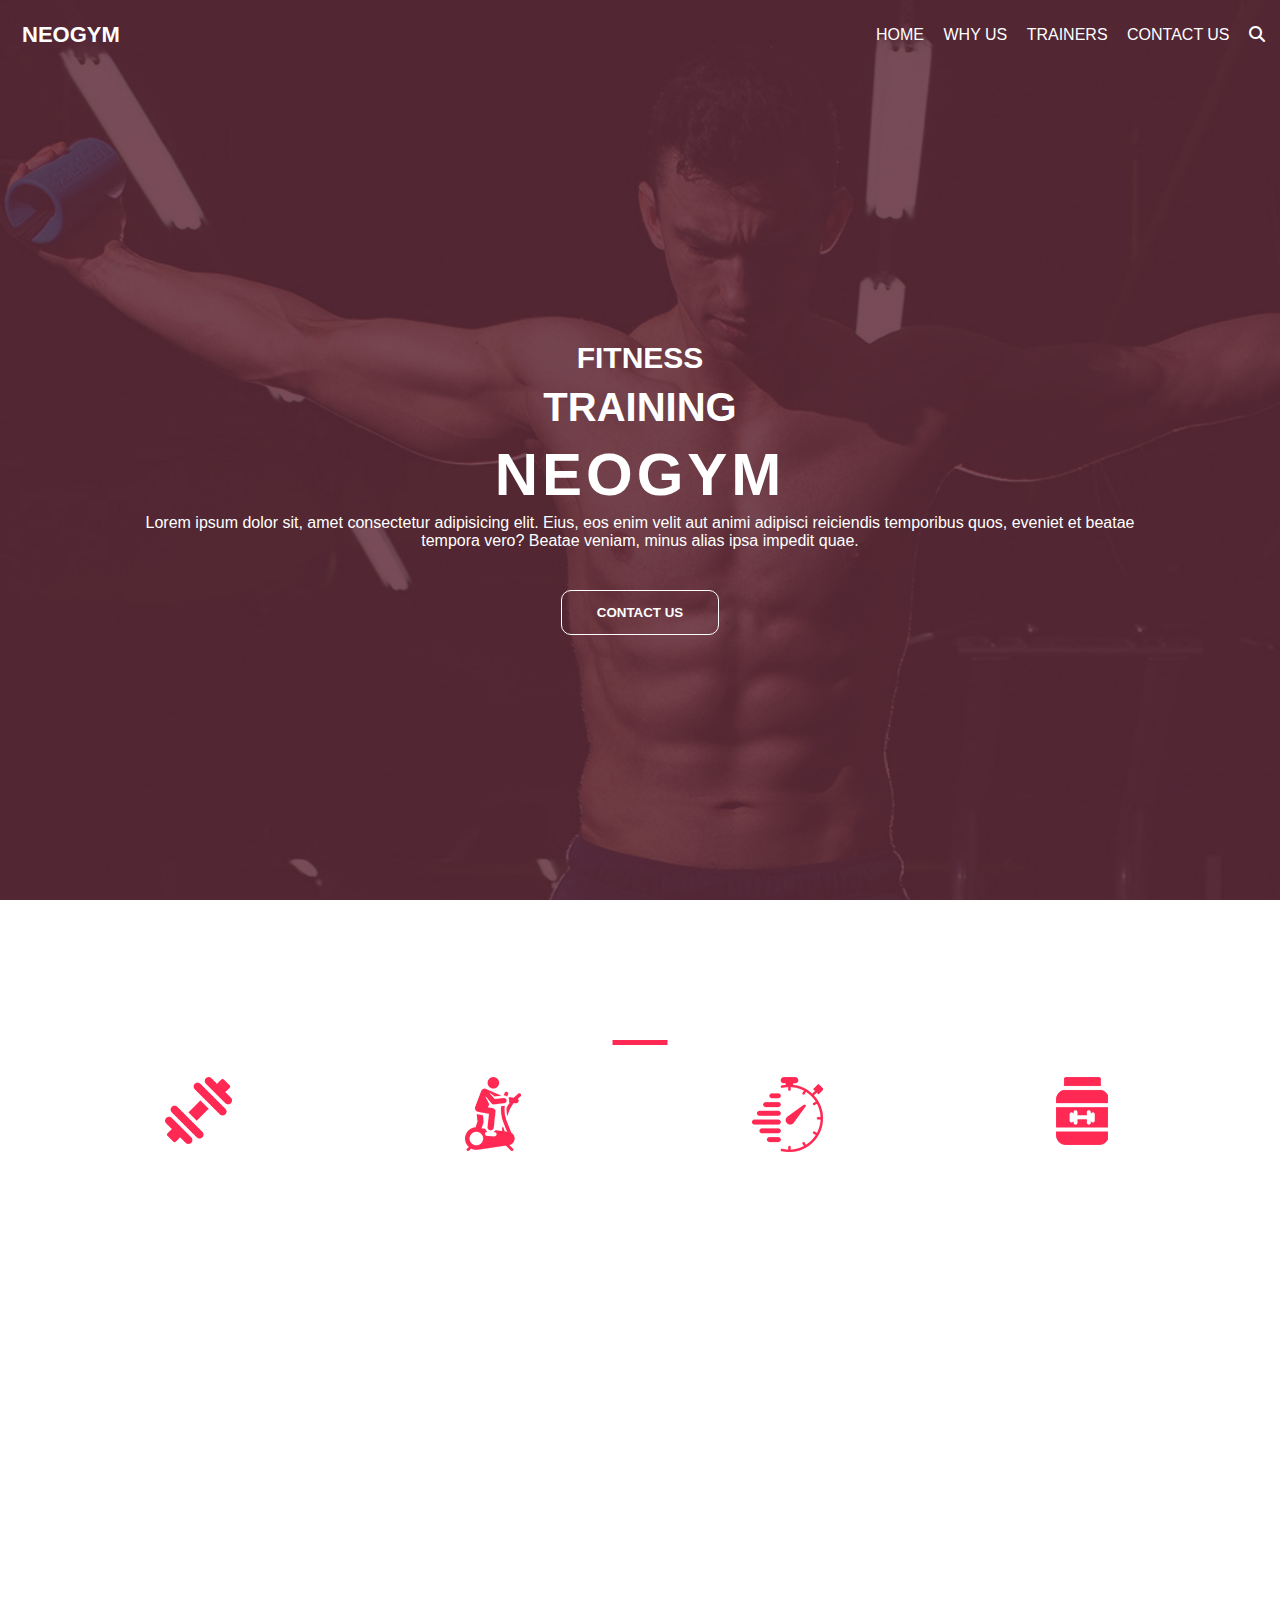
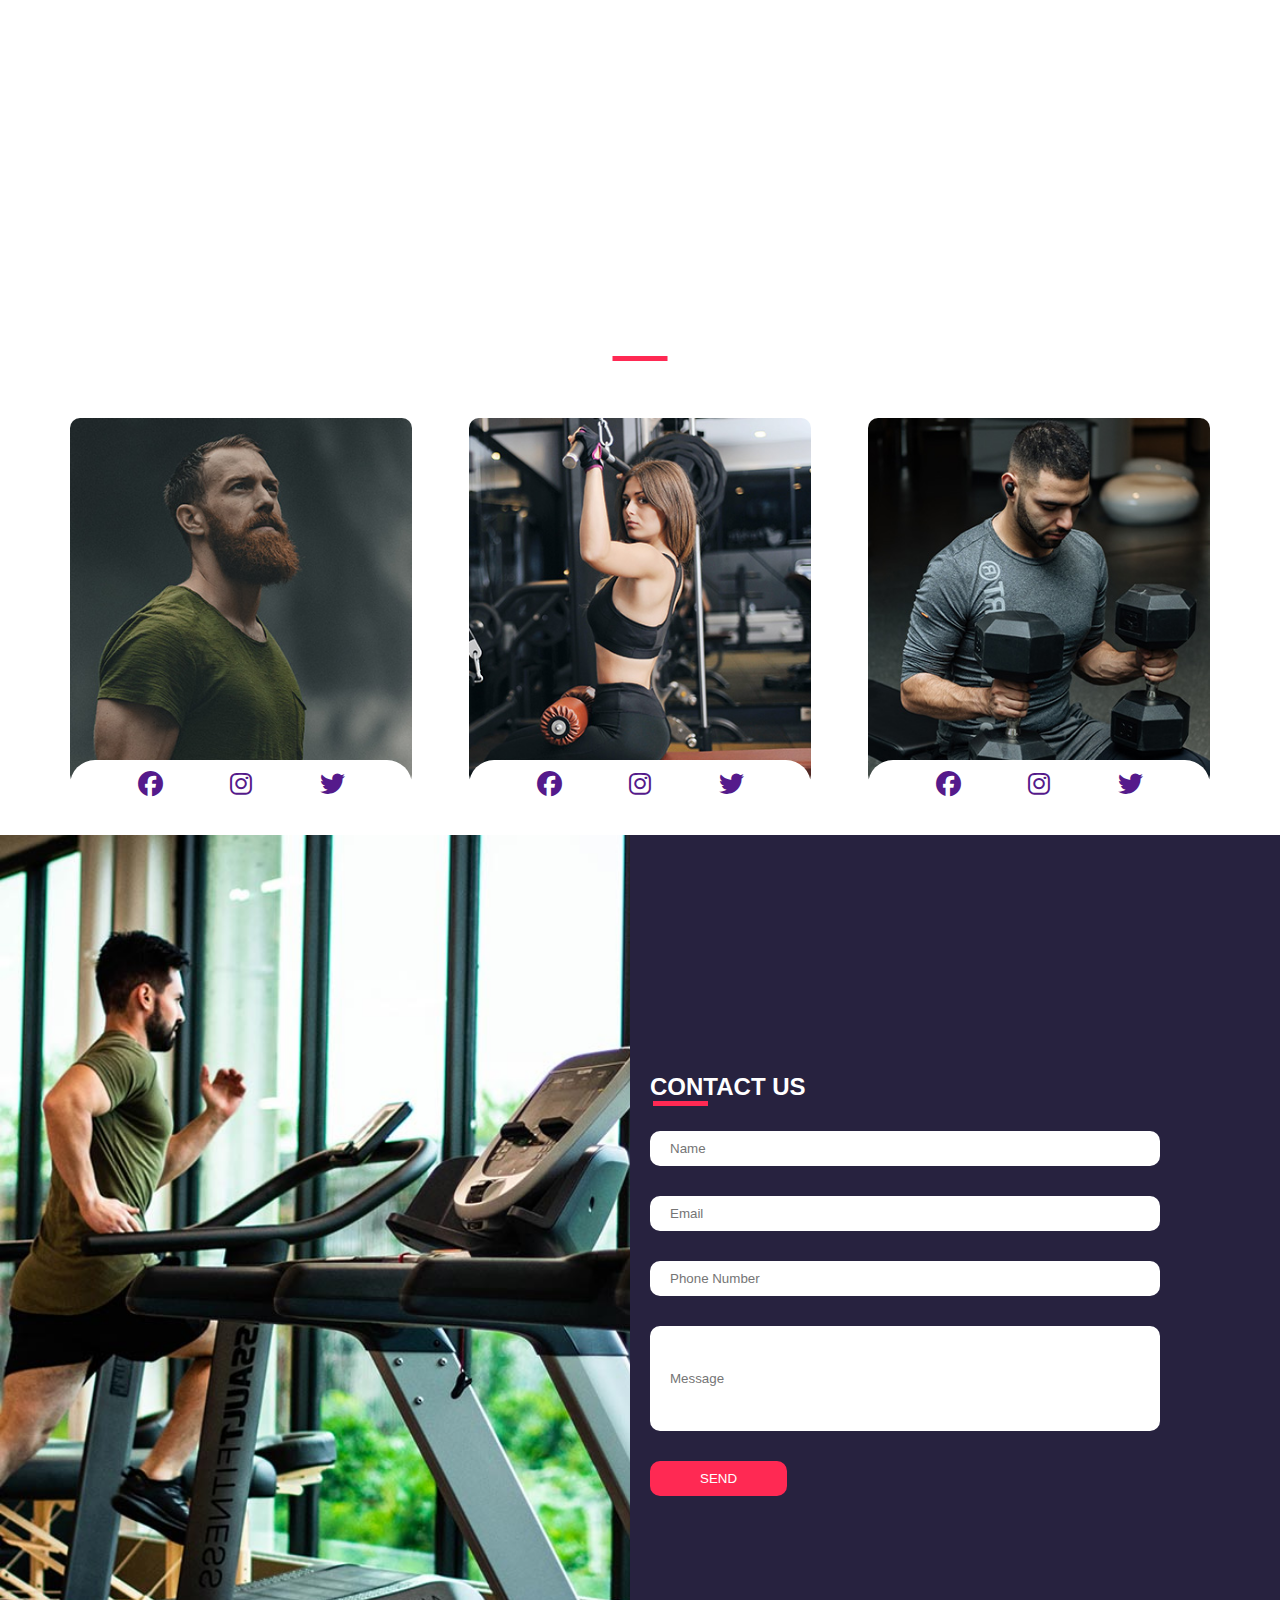
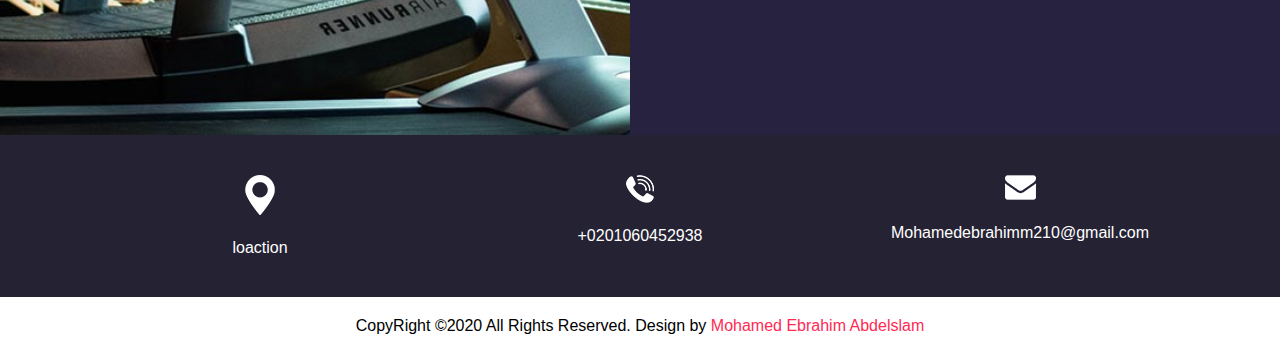
==== index.html @ ceb722a4 "Upload The Design" ====
<!DOCTYPE html>
<html lang="en">
<head>
    <meta charset="UTF-8">
    <meta name="viewport" content="width=device-width, initial-scale=1.0">
    <link rel="stylesheet" href="css/all.min.css">
    <link rel="stylesheet" href="./css/style.css">
    <title>7mo Gym</title>
</head>
<body>
    <!-- Header (First Section) -->
    <div class="start">
        <header>
            <p class="logo">NEOGYM</p>
            <nav>
                <i class="fas fa-bars toggle-menu"></i>
                <ul>
                    <li><a href="#">HOME</a></li>
                    <li><a href="./Why.html">WHY US</a></li>
                    <li><a href="./trainer.html">TRAINERS</a></li>
                    <li><a href="./contact.html">CONTACT US</a></li>
                    <li><i class="fas fa-search"></i></li>
                </ul>
            </nav>
        </header>
        <div class="intro">
            <div class="container">
                <h4>FITNESS</h4>
                <h3>TRAINING</h3>
                <h1>NEOGYM</h1>
                <p>Lorem ipsum dolor sit, amet consectetur adipisicing elit. Eius, eos enim velit aut animi adipisci reiciendis temporibus quos, eveniet et beatae tempora vero? Beatae veniam, minus alias ipsa impedit quae.</p>
                <button>CONTACT US</button>
            </div>
        </div>
    </div>
    <!-- Header -->
    <!-- Why Section (Second Section) -->
    <div class="why">
        <div class="container">
            <div class="content">
                <p>WHY CHOOSE US</p>
                <div class="card-cont">
                    <div class="card">
                        <img src="./images/u-1.png" alt="">
                        <h5>QUALITY EQUIPMENT</h5>
                        <p>ipsum dolor sit amet, consectetur adipiscing elit, sed do eiusmod tempo</p>
                    </div>
                    <div class="card">
                        <img src="./images/u-2.png" alt="">
                        <h5>NUTRITION</h5>
                        <p>ipsum dolor sit amet, consectetur adipiscing elit, sed do eiusmod tempo</p>
                    </div>
                    <div class="card">
                        <img src="./images/u-3.png" alt="">
                        <h5>HEALTHY DIET PLAN</h5>
                        <p>ipsum dolor sit amet, consectetur adipiscing elit, sed do eiusmod tempo</p>
                    </div>
                    <div class="card">
                        <img src="./images/u-4.png" alt="">
                        <h5>SPORT TRAINING</h5>
                        <p>ipsum dolor sit amet, consectetur adipiscing elit, sed do eiusmod tempo</p>
                    </div>
                </div>
            </div>
        </div>
    </div>
    <!-- Why Section -->
    <!-- Health Section (Third Section) -->
    <div class="health">
        <div class="container">
            <div class="cont">
                <h3>HEALTHY MIND, HEALTHY BODY</h3>
                <p>Lorem ipsum dolor sit amet, consectetur adipiscing elit, sed do eiusmod tempor incididunt ut labore et dolore magna
                aliqua. Ut enim ad minim veniam, quis nostrud exercitation ullamco laboris nisi ut aliquip ex ea commodo consequat. Duis
                aute irure dolor in reprehenderit in voluptate velit esse cillumLorem ipsum dolor sit amet, consectetur adipiscing elit,
                sed do eiusmod tempor incididunt ut labore et dolore magna aliqua. Ut enim ad minim veniam, quis nostrud exercitation
                ullamco laboris nisi ut aliquip ex ea commodo consequat. Duis aute irure dolor in reprehenderit in voluptate velit esse
                cillum</p>
                <button>READ MORE</button>
            </div>
        </div>
    </div>
    <!-- Health Section -->
    <!-- Trainer Section (Fourth Section) -->
    <div class="trainer">
        <div class="container">
            <div class="content">
                <p>OUR GYM TRAINERS</p>
                <div class="card-cont">
                    <div class="card">
                        <h5>HEALTHY DIET PLAN</h5>
                        <img src="./images/t1.jpg" alt="">
                        <div class="social-icons">
                            <a href="" target="_blank"><i class="fab fa-facebook"></i></a>
                            <a href="" target="_blank"><i class="fab fa-instagram"></i></a>
                            <a href="" target="_blank"><i class="fab fa-twitter"></i></a>
                        </div>
                    </div>
                    <div class="card">
                        <h5>HEALTHY DIET PLAN</h5>
                        <img src="./images/t2.jpg" alt="">
                        <div class="social-icons">
                            <a href="" target="_blank"><i class="fab fa-facebook"></i></a>
                            <a href="" target="_blank"><i class="fab fa-instagram"></i></a>
                            <a href="" target="_blank"><i class="fab fa-twitter"></i></a>
                        </div>
                    </div>
                    <div class="card">
                        <h5>HEALTHY DIET PLAN</h5>
                        <img src="./images/t3.jpg" alt="">
                        <div class="social-icons">
                            <a href="" target="_blank"><i class="fab fa-facebook"></i></a>
                            <a href="" target="_blank"><i class="fab fa-instagram"></i></a>
                            <a href="" target="_blank"><i class="fab fa-twitter"></i></a>
                        </div>
                    </div>
                </div>
            </div>
        </div>
    </div>
    <!-- Trainer Section -->
    <!-- Contact-us Section (Fifth Section) -->
    <div class="contact-us">
        <div class="image"></div>
        <div class="contact">
            <div>
                <h2>CONTACT US</h2>
                <div><input type="text" placeholder="Name"></div>
                <div><input type="email" placeholder="Email"></div>
                <div><input type="text" placeholder="Phone Number"></div>
                <div><input type="Message" placeholder="Message"></div>
                <div><button>SEND</button></div>
            </div>
        </div>
    </div>
    <!-- Contact-us Section -->
    <!-- Footer Section (Sixth Section) -->
    <footer>
        <div class="container" >
            <div class="content">
                <a href=""><img src="./images/location-white.png" alt="">
                    <div>loaction</div>
                </a>
                <a href=""><img src="./images/telephone-white.png" alt="">
                    <div>+0201060452938</div>
                </a>
                <a href=""><img src="./images/envelope-white.png" alt="">
                    <div>Mohamedebrahimm210@gmail.com</div>
                </a>
            </div>
        </div>
    </footer>
    <!-- Contact-us Section -->
    <!-- Last Section (Seventh Section) -->
    <div class="copy">
        <div class="container">
            <p>CopyRight &copy;2020 All Rights Reserved. Design by <span>Mohamed Ebrahim Abdelslam</span></p>
        </div>
    </div>
    <!-- Last Section -->
</body>
</html>
---- css/style.css ----
/* Global Rules */
*{
    padding: 0;
    margin: 0;
    box-sizing: border-box;
}
html {
    scroll-behavior: smooth;
}
body {
    font-family: 'Open Sans', sans-serif;
}
:root{
  --main-color: #ff2953;
}
.container {
    padding-left: 15px;
    padding-right: 15px;
    margin-left: auto;
    margin-right: auto;
}
/* Small */
@media (min-width:768px){
    .container{
        width:750px;
    }
}
/* Medium */
@media (min-width:992px){
    .container{
        width:970px;
    }
}
/* Large */
@media (min-width:1200px){
    .container{
        width:1170px;
    }
}
/* Global Rules */
/* 
======================================================================================================================================
                                                    Start Header
======================================================================================================================================
*/
.start{
    background-image: url("../images/hero-bg.jpg");
    background-size: cover;
    background-attachment: fixed;
    height: 100vh;
}
body>header{
    background-image: url("../images/hero-bg.jpg");
    background-size: cover;
}
header{
    display: flex;
    justify-content: space-between;
}
header .logo{
    color: white;
    margin: 22px;
    font-size: 22px;
    font-weight: bold;
}
header nav {
  flex:1;
  display: flex;
  justify-content: flex-end;
  align-items: center;
}
header nav .toggle-menu{
  color: white;
  font-size: 22px;
  margin-right: 20px;
  cursor: pointer;
}

@media (min-width: 768px){  /* less than 768 this icon will appear, 768 and greater block of code will be implemented*/ 
  header nav .toggle-menu{
    display: none;
  }
}

@media (max-width: 767px){ /* just reach 768 it will display normally, while you under 768 it will display none*/
  header nav ul{
    position: absolute;
    display: flex;
    flex-direction: column;
    justify-content: space-between;
    top: 60px;
    left: auto;
    width: 100%;
    visibility: hidden;
    opacity: 0.6;
  }
  header nav .toggle-menu:hover + ul{
    visibility: visible;
  }
  header nav ul li{
    margin: 20px 0 0 10px;
  }
  header nav .toggle-menu:hover + ul li i{
    display: none;
  }
}

header nav ul li{
    padding-right: 15px;
    display: inline-block;
}
header nav ul li a{
    color: white;
    text-decoration: none;
    position: static;
}

header nav ul li a:hover{
    border-bottom: 4px solid var(--main-color);
    border-radius: 2px;
}
header nav ul li i{
    color: white;
    transition: 0.7s ease;
}
header nav ul li i:hover{
    cursor: pointer;
    transform: scale(1.1);
}
/* --------------------------------------- */
.intro .container{
    display: flex;
    justify-content: center;
    flex-wrap: wrap;
    height: calc(100vh - 69.6px);
    align-content: center;
}
.intro h4,
.intro h3,
.intro h1,
.intro p,
.intro button{
    color: white;
    text-align: center;
}
.intro h4,
.intro h3,
.intro h1{
    margin: 5px;
    width: 100%;
}
.intro h4{
    font-size: 30px;
    font-weight: 700;
    }
.intro h3{
    font-size: 40px;
    font-weight: 700;
}
.intro h1{
    font-size: 60px;
    font-weight: 800;
    letter-spacing: 4px;
}
.intro p{
    width: 90%;
}
            
.intro button{
    padding: 14px 35px;
    background-color: transparent;
    border: 1px solid white;
    margin-top: 40px;
    font-weight: bold;
    transition: 0.7s ease;
    border-radius: 10px;
}

.intro button:hover{
    background-color: aliceblue;
    color: black;
    cursor: pointer;
    transform: scale(1.1);
}
/* 
======================================================================================================================================
                                        Why Section (Second Section)
======================================================================================================================================
*/
.why{
    background-image: url("../images/us-bg.jpg");
    background-size: cover;
    background-attachment: fixed;
    padding: 100px 0;
}
.why .container .content{
    display: flex;
    justify-content: center;
    flex-wrap: wrap;
    align-items: center;
}

.why .container .content>p{
    width: 100%;
    color: white;
    font-weight: 800;
    font-size: 2rem;
    text-align: center;
    position: relative;
    margin-bottom: 40px;
}
.why .container .content>p::after{
    content: "";
    height: 5px;
    width: 55px;
    position: absolute;
    bottom: -8px;
    left: 50%;
    background-color: var(--main-color);
    transform: translateX(-50%); 
}

.why .container .content .card-cont{
    display: flex;
    justify-content: space-between;
    flex-wrap: wrap;
    gap: 20px;
}
@media (max-width:992px){
    .why .container .content .card-cont .card{
        width: calc(90% / 2);
    }
}
@media (max-width:768px){
    .why .container .content .card-cont .card{
        width: 100%;
    }
}

.why .container .content .card{
    width: calc(90% / 4);
    color: white;
    display: flex;
    flex-direction: column;
    align-items: center;
    text-align: center;
}
.why .container .content .card img{
   margin-bottom: 20px;
}
.why .container .content .card h5{
    margin-bottom: 0.5rem;
    font-size: 1.25rem;
    font-weight: bold;
}
/* 
======================================================================================================================================
                                        Health Section (Third Section)
======================================================================================================================================
*/
.health{
    background-image: url("../images/healthy-bg.jpg");
    background-attachment: fixed;
    background-size: cover;
}
.health .container .cont{
    display: flex;
    flex-wrap: wrap; 
    justify-content: center;   
    text-align: center; 
    align-content: center;
    padding: 100px 0;
}
.health .container .cont h3{
    font-size: 2rem;
    font-weight: 800;
}
.health .container .cont h3,
.health .container .cont p,
.health .container .cont button{
    color: white;
    margin-bottom: 40px;
}

.health .container .cont button{
    padding: 14px 35px;
    background-color: transparent;
    border: 1px solid white;
    margin-top: 40px;
    font-weight: bold;
    transition: 0.7s ease;
    border-radius: 10px;
}

.health .container .cont button:hover {
    background-color: aliceblue;
    color: black;
    cursor: pointer;
    transform: scale(1.1);
}
/* 
======================================================================================================================================
                                        Trainer Section (Fourth Section)
======================================================================================================================================
*/
.trainer{
    background-image: url("../images/trainer-bg.jpg");
    background-size: cover;
    background-attachment: fixed;
    display: flex;
    flex-direction: column;
    justify-content: center;
    padding: 50px 0;
}
.trainer .container .content>p{
    width: 100%;
    color: white;
    font-weight: 800;
    font-size: 2rem;
    text-align: center;
    position: relative;
}
.trainer .container .content>p::after{
    content: "";
    width: 55px;
    height: 5px;
    position: absolute;
    left: 50%;
    bottom: -3px;
    background-color: var(--main-color);
    transform: translateX(-50%);
}

.trainer .container .content .card-cont{
    display: flex;
    justify-content: space-between;
    flex-wrap: wrap;
}
.trainer .container .content .card-cont .card{
    width: calc(90% / 3);
    display: flex;
    flex-direction: column;
    align-items: center;
    transition: 1s ease;
}
.trainer .container .content .card-cont .card:hover{
    transform: scale(1.1);
}

.trainer .container .content .card-cont .card h5{
    color: white;
    margin-top: 30px;
    margin-bottom: 15px;
    font-weight: bold;
}
.trainer .container .content .card-cont .card img{
    width: 100%;
    border-radius: 10px;
}
.trainer .container .content .card-cont .card div{
    background-color: white;
    width: 100%;
    height: 50px;
    margin: -25px;
    border-radius: 30px;
    display: flex;
    justify-content: space-evenly;
    align-items: center;
}
.trainer .container .content .card-cont .card div i{
    font-size: 25px;
    transition: 0.7s ease;
}
.trainer .container .content .card-cont .card div i:hover{
    transform: scale(1.1);
}
@media (max-width:768px){
    .trainer .container .content .card-cont{
        display: flex;
        flex-direction: column;
        align-items: center;
        gap: 25px;
    }
    .trainer .container .content .card-cont .card{
        width: 100%;
    }
    .trainer .container .content .card-cont .card h5{
        font-size: 10px;
    }
    .trainer .container .content .card-cont .card div{
        height: 30px;
    }
    .trainer .container .content .card-cont .card div i{
        font-size: 20px;
    }
}
/* 
======================================================================================================================================
                                    Contact-us Section (Fifth Section)
======================================================================================================================================
*/
.contact-us{
    display: flex;
    background-color: #27223f;
}
.contact-us .image{
    width: 50%;
    background-image: url("../images/contact-img.jpg");
    background-size: cover;
    height: 100vh;
}
.contact-us .contact {
    display: flex;
    align-items: center;
    margin-left: 20px;
    width: 50%;
}
.contact-us .contact div{
    width: 90%;
}
.contact-us .contact div h2{
    color: white;
    font-weight: bold;
    position: relative;
}
.contact-us .contact div h2::after{
    content: "";
    position: absolute;
    left: 3px;
    bottom: -5px;
    width: 55px;
    height: 5px;
    background-color: var(--main-color);
}

.contact-us .contact div input{
    margin-top: 30px;
    padding: 10px 20px;
    width: 100%;
    border-radius: 10px;
    outline: none;
    transition: 0.7s ease;
    border: none;
}
.contact-us .contact div input:hover{
    transform: scale(1.04);
    }
.contact-us .contact div div:nth-child(5) input{
    padding: 45px 20px;

}
.contact-us .contact div div button{
    padding: 10px 50px;
    margin: 30px 0 0 auto;
    background-color: var(--main-color);
    color: white;
    border: none;
    transition: 0.7s ease;
    border-radius: 10px;
}
.contact-us .contact div div button:hover{
    cursor: pointer;
    transform: scale(1.1);
}
/* 
======================================================================================================================================
                                    Footer Section (Sixth Section)
======================================================================================================================================
*/
footer{
    background-color: #252233;
}
footer .container .content{
    display: flex;
    justify-content: space-around;
}
@media (max-width:768px){
    footer .container .content{
        display: flex;
        flex-direction: column;
        align-items: center;
    }
}

footer .container .content a{
    color: white;
    text-decoration: none;
    width: 30%;
    text-align: center;
    margin: 40px 0;
    transition: 0.7s ease;
}
footer .container .content a:hover{
    transform: scale(1.1);
}
footer .container .content a div{
    margin-top: 20px;
    color: white;
    overflow-x: hidden;
    text-overflow: ellipsis;
}
/* 
======================================================================================================================================
                                    Last Section (Seventh Section)
======================================================================================================================================
*/
.copy .container p{
    text-align: center;
    padding: 20px;
}
.copy .container p span{
    color: var(--main-color);
}
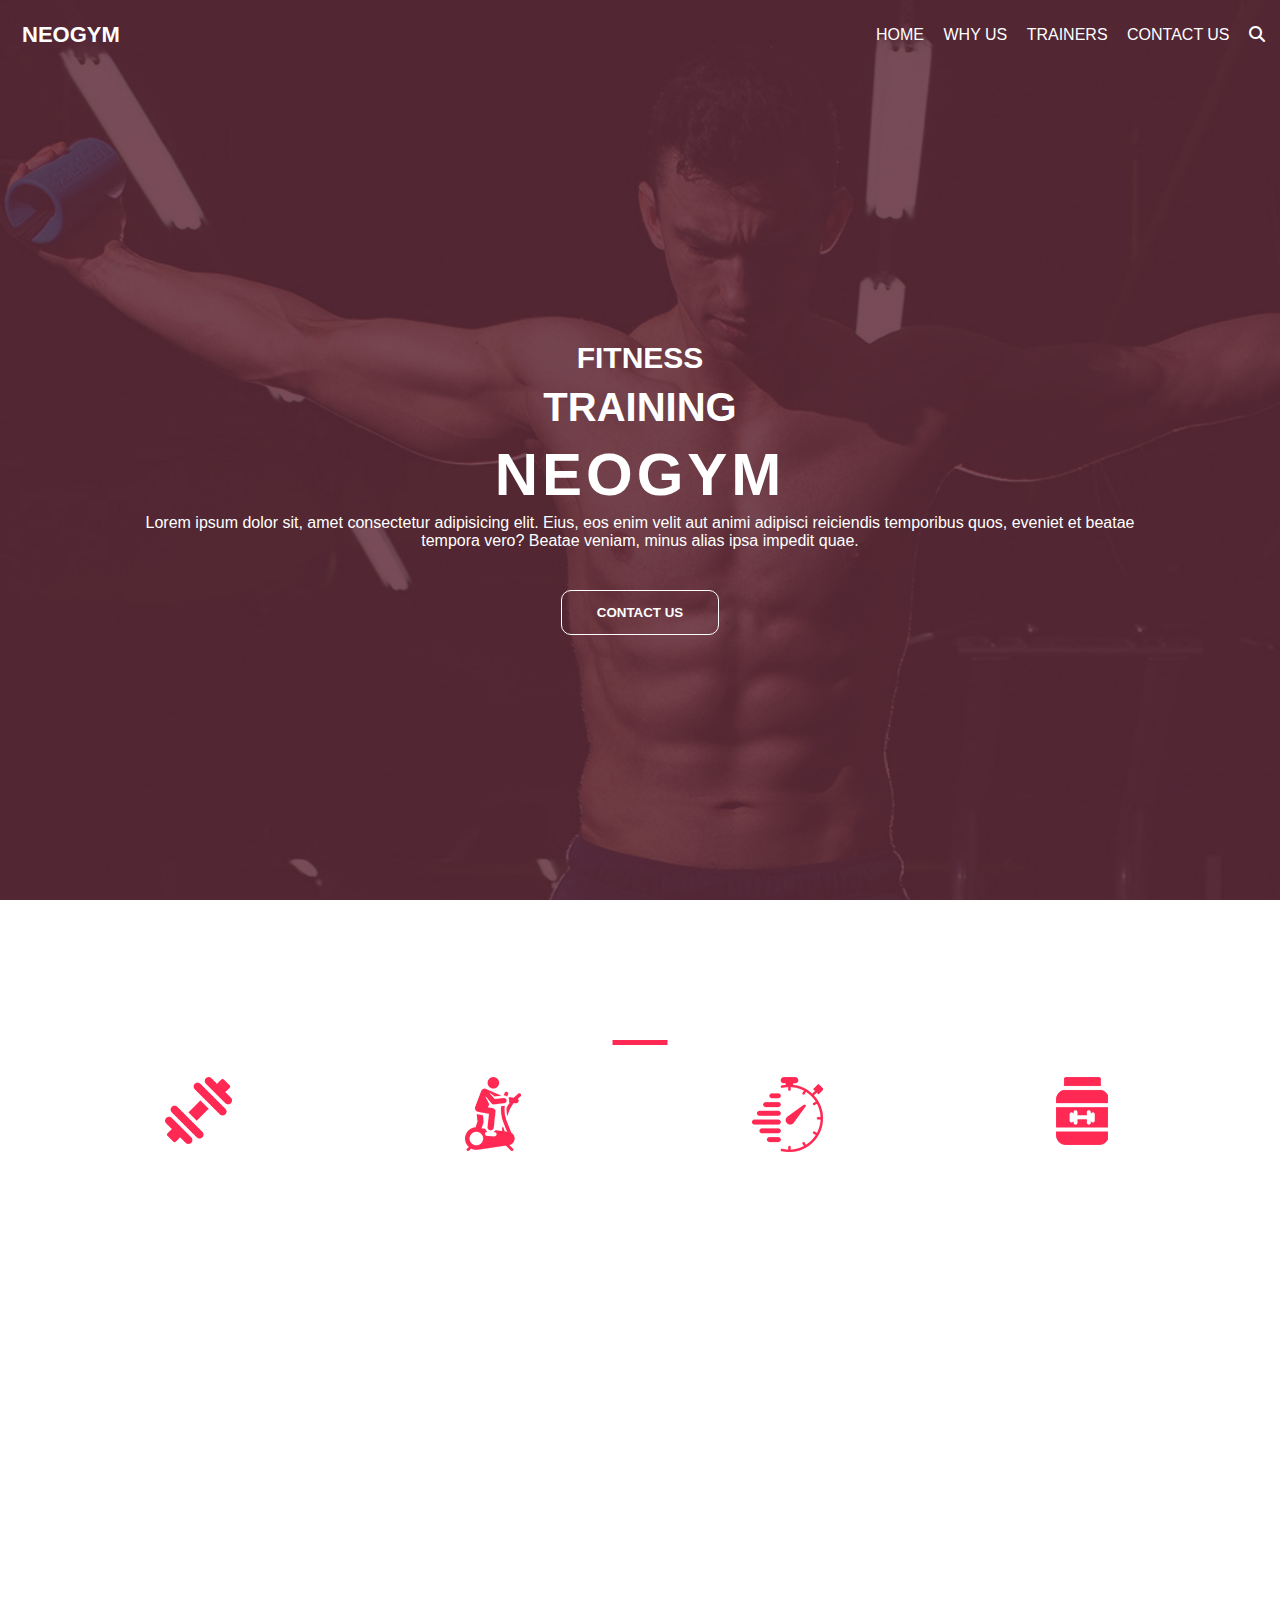
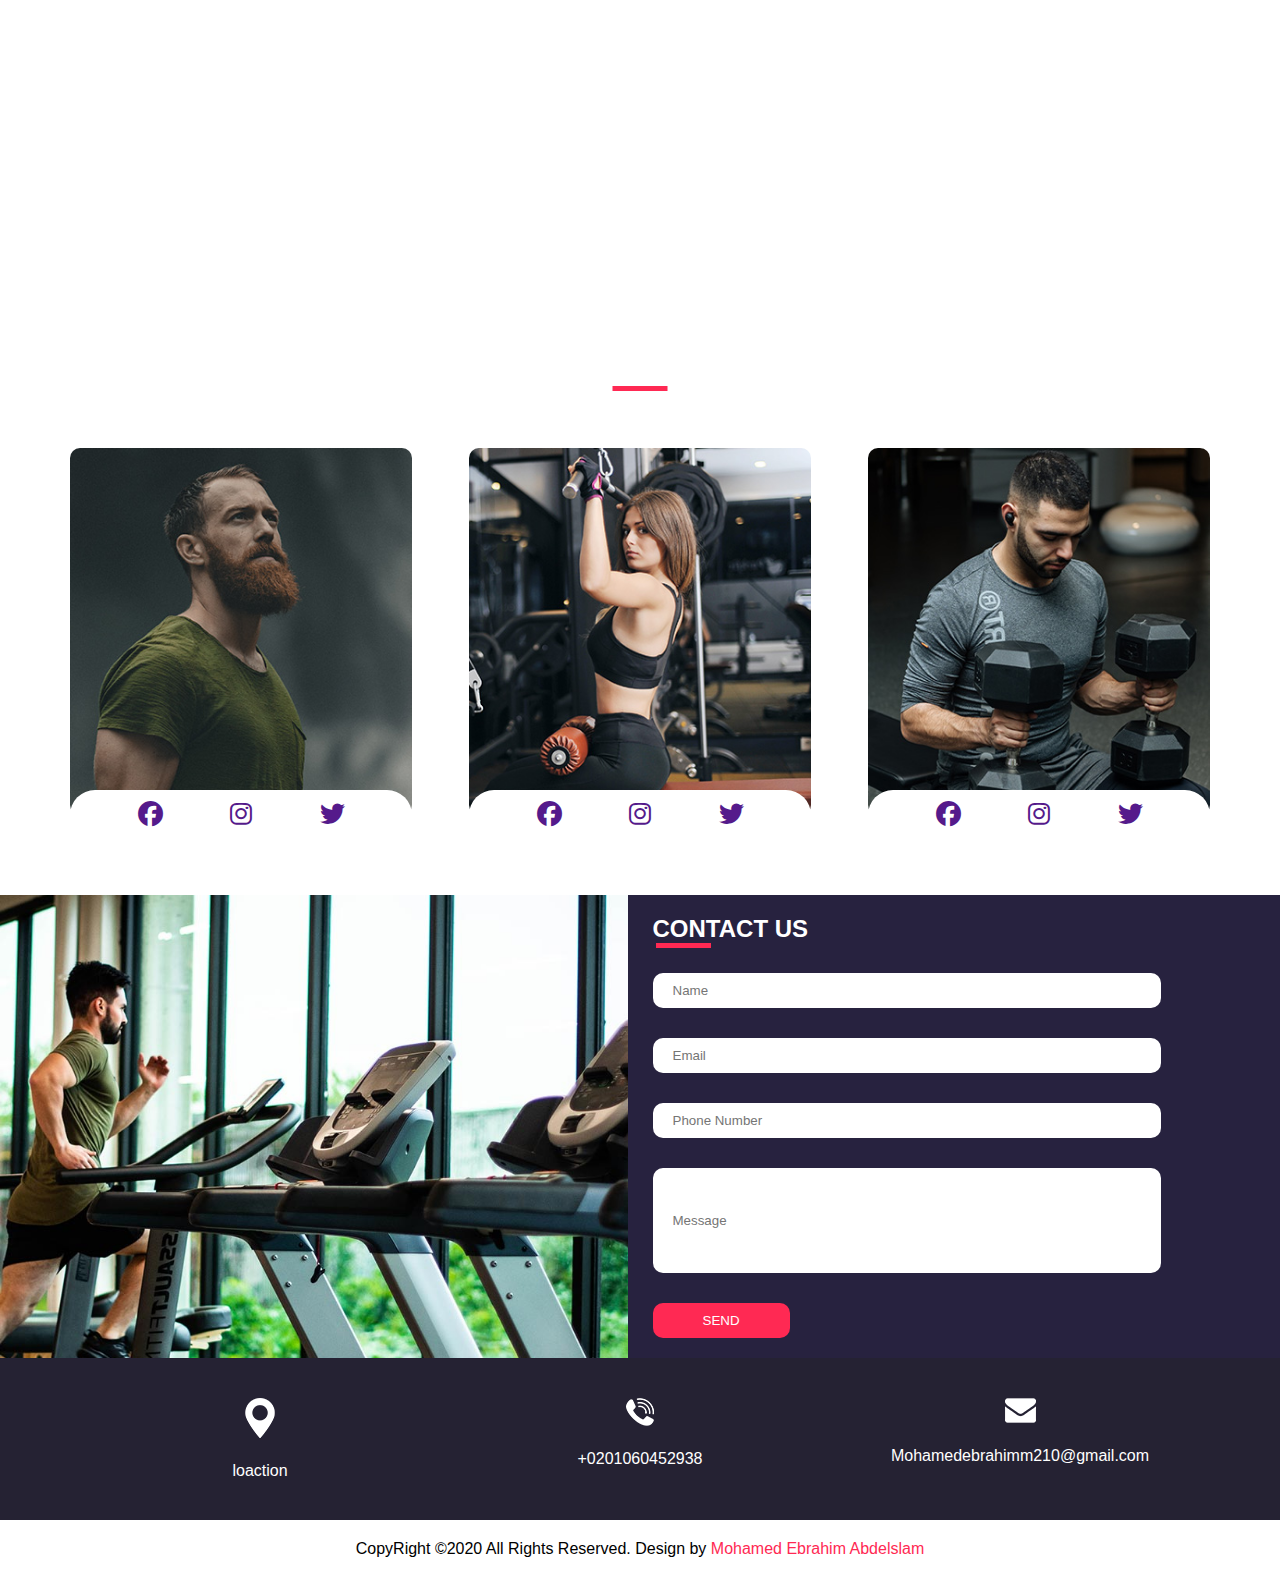
==== commit ac199335: "Some Modifications" ====
--- a/index.html
+++ b/index.html
@@ -5,7 +5,7 @@
     <meta name="viewport" content="width=device-width, initial-scale=1.0">
     <link rel="stylesheet" href="css/all.min.css">
     <link rel="stylesheet" href="./css/style.css">
-    <title>7mo Gym</title>
+    <title>My Gym</title>
 </head>
 <body>
     <!-- Header (First Section) -->
--- a/css/style.css
+++ b/css/style.css
@@ -310,7 +310,7 @@
     display: flex;
     flex-direction: column;
     justify-content: center;
-    padding: 50px 0;
+    padding: 80px 0;
 }
 .trainer .container .content>p{
     width: 100%;
@@ -407,13 +407,29 @@
     width: 50%;
     background-image: url("../images/contact-img.jpg");
     background-size: cover;
-    height: 100vh;
-}
+    /* height: 100vh; */
+}
+
 .contact-us .contact {
     display: flex;
     align-items: center;
-    margin-left: 20px;
+    margin-left: 25px;
     width: 50%;
+    padding: 20px 0;
+}
+@media (max-width:768px) {
+    .contact-us{
+    padding: 50px 0;
+    }
+    .contact-us .contact{
+        width: 100%;
+    }
+    .contact-us .image{
+        display: none;
+    }
+    .contact-us .contact div{
+        width: 100%;
+    }
 }
 .contact-us .contact div{
     width: 90%;
